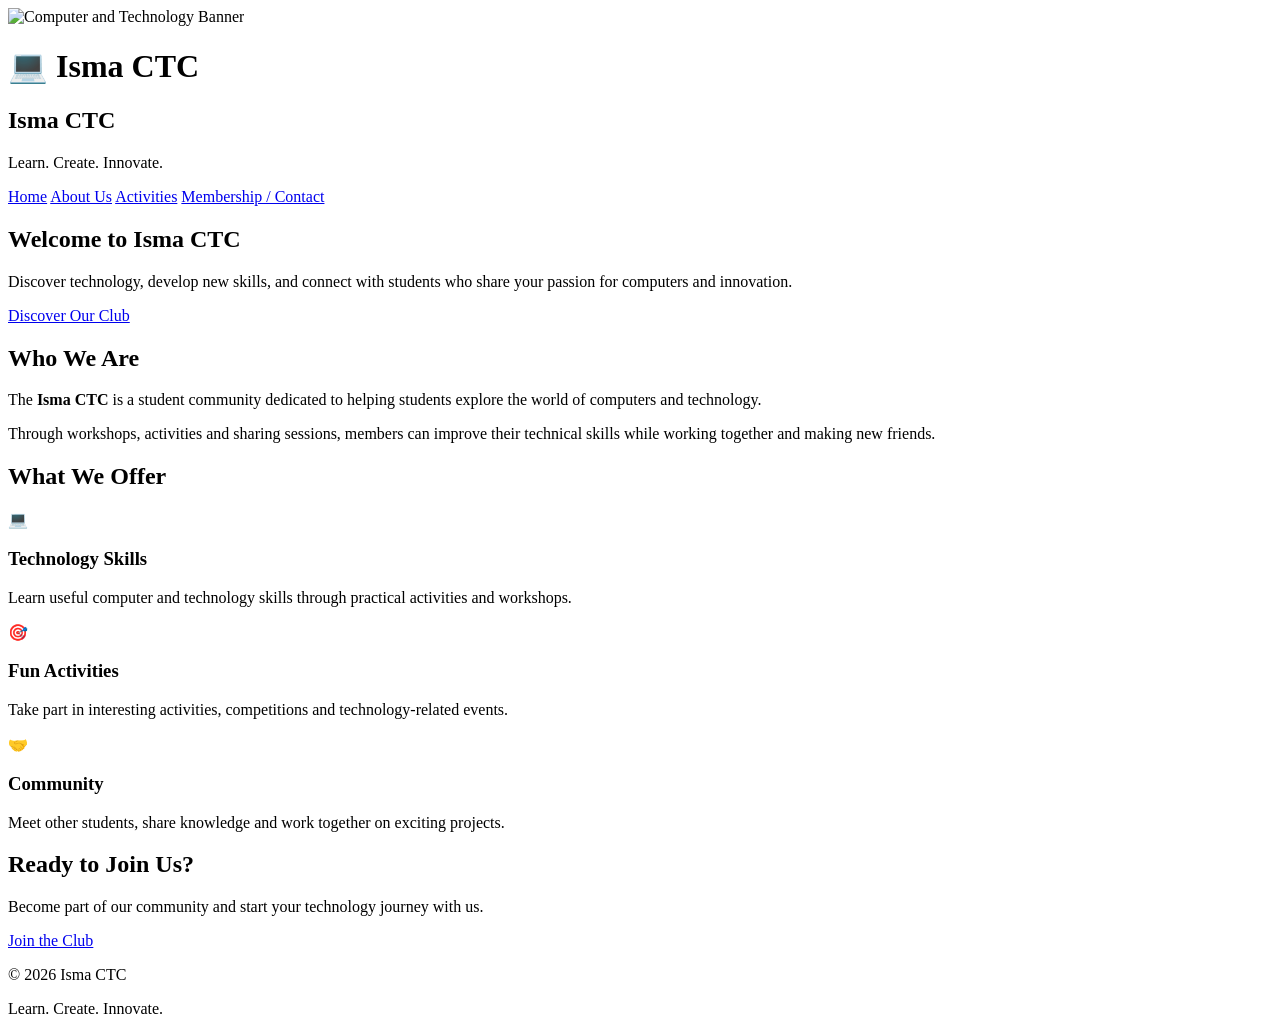
==== index.html @ 88b2e034 "Add files via upload" ====
<!DOCTYPE html>
<html lang="en">

<head>
    <meta charset="UTF-8">
    <meta name="viewport" content="width=device-width, initial-scale=1.0">
    <title>Isma CTC - Home</title>

    <link rel="stylesheet" href="css/style.css">
</head>

<body>

<!-- =========================
     TOP COMPUTER BANNER
     ========================= -->

<section class="top-banner">
    <img src="images/computer banner.jpeg"
         alt="Computer and Technology Banner"
		 width="700">
</section>


<!-- =========================
     HEADER
     ========================= -->

<header>

    <div class="logo">
        <h1>💻 Isma CTC</h1>
    </div>

    <h2>Isma CTC</h2>

    <p>Learn. Create. Innovate.</p>

</header>


<!-- =========================
     NAVIGATION
     ========================= -->

<nav>

    <a href="index.html">Home</a>

    <a href="about.html">About Us</a>

    <a href="activities.html">Activities</a>

    <a href="contact.html">Membership / Contact</a>

</nav>


<!-- =========================
     MAIN CONTENT
     ========================= -->

<main>

    <!-- Hero Section -->

    <section class="hero">

        <div class="hero-content">

            <h1>Welcome to Isma CTC</h1>

            <p>
                Discover technology, develop new skills,
                and connect with students who share your
                passion for computers and innovation.
            </p>

            <a href="about.html" class="button">
                Discover Our Club
            </a>

        </div>

    </section>


    <!-- Introduction -->

    <section class="introduction">

        <h2>Who We Are</h2>

        <p>
            The <strong>Isma CTC</strong> is a student community
            dedicated to helping students explore the world
            of computers and technology.
        </p>

        <p>
            Through workshops, activities and sharing sessions,
            members can improve their technical skills while
            working together and making new friends.
        </p>

    </section>


    <!-- What We Offer -->

    <section>

        <h2 class="section-title">What We Offer</h2>

        <div class="cards">

            <article class="card">

                <div class="card-icon">💻</div>

                <h3>Technology Skills</h3>

                <p>
                    Learn useful computer and technology
                    skills through practical activities
                    and workshops.
                </p>

            </article>


            <article class="card">

                <div class="card-icon">🎯</div>

                <h3>Fun Activities</h3>

                <p>
                    Take part in interesting activities,
                    competitions and technology-related events.
                </p>

            </article>


            <article class="card">

                <div class="card-icon">🤝</div>

                <h3>Community</h3>

                <p>
                    Meet other students, share knowledge
                    and work together on exciting projects.
                </p>

            </article>

        </div>

    </section>


    <!-- Join Section -->

    <section class="join-section">

        <h2>Ready to Join Us?</h2>

        <p>
            Become part of our community and start your
            technology journey with us.
        </p>

        <a href="contact.html" class="button">
            Join the Club
        </a>

    </section>

</main>


<!-- =========================
     FOOTER
     ========================= -->

<footer>

    <p>&copy; 2026 Isma CTC</p>

    <p>Learn. Create. Innovate.</p>

</footer>

</body>
</html>
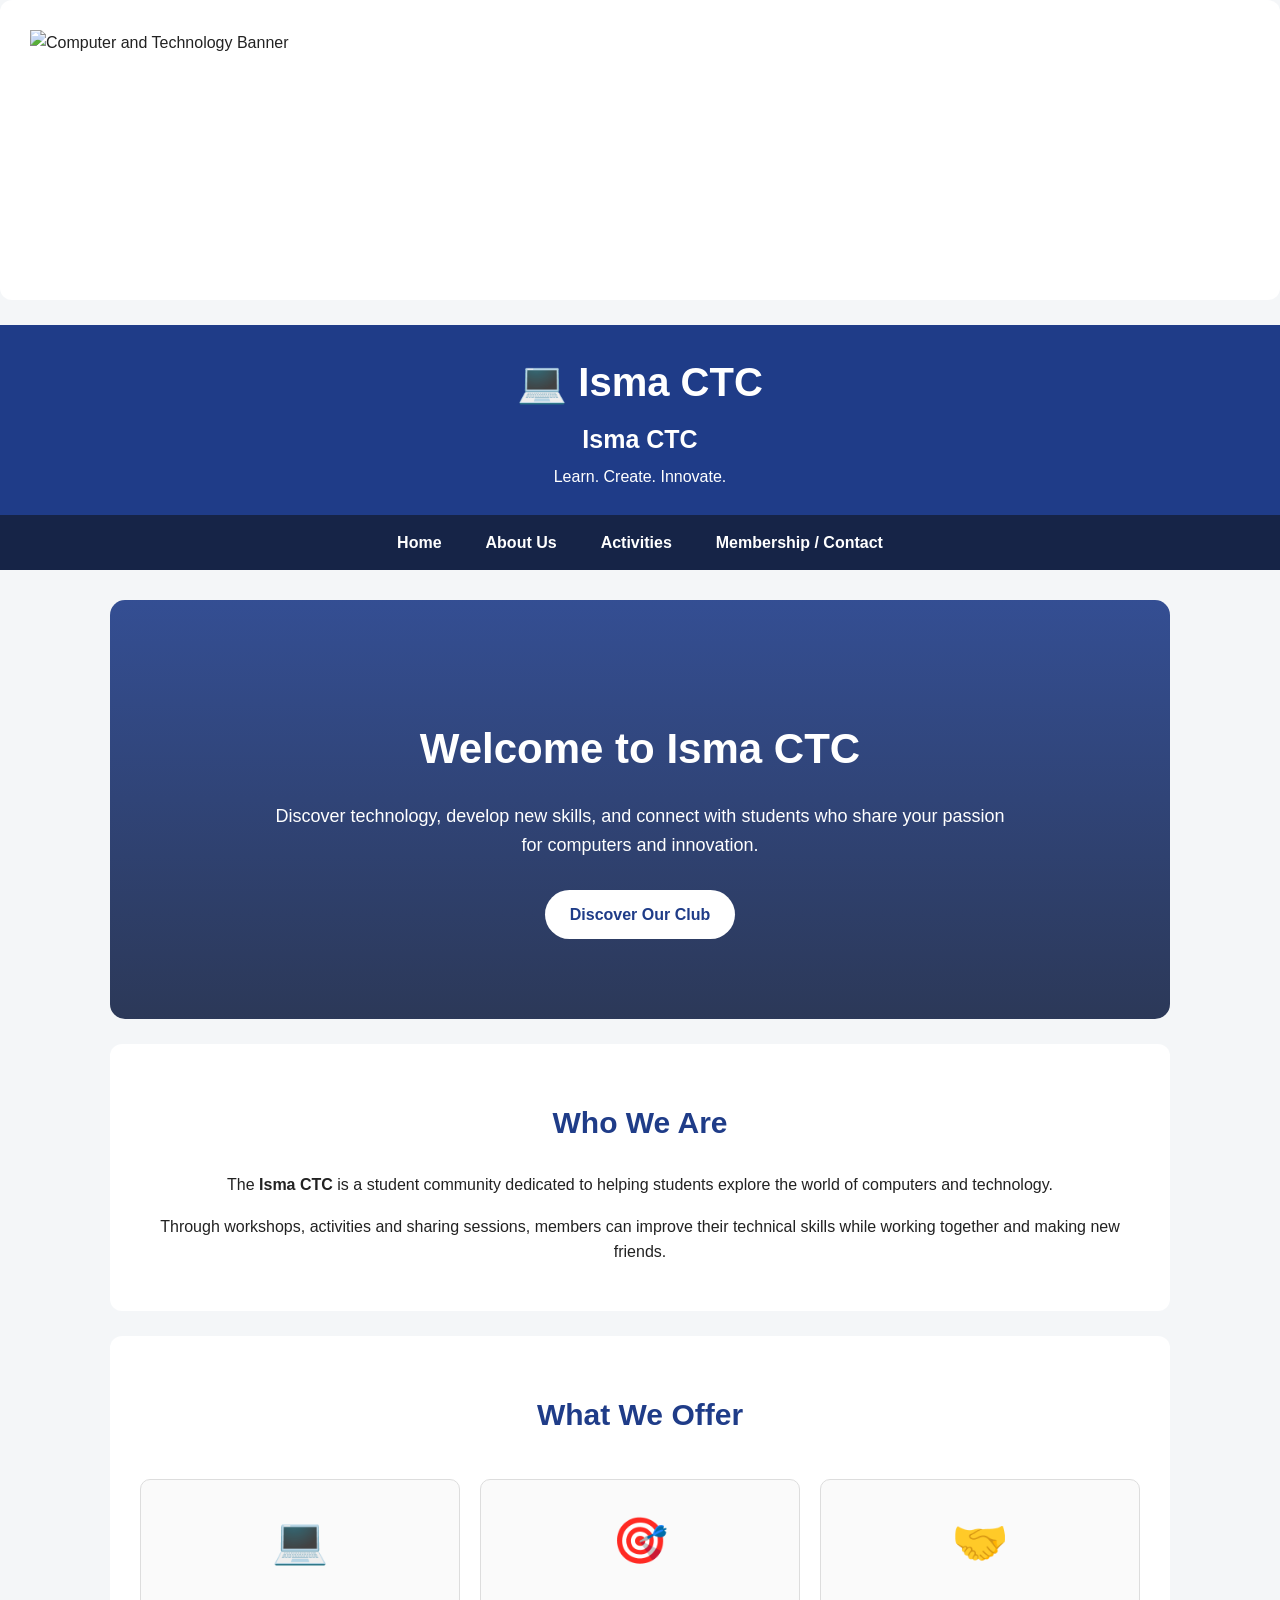
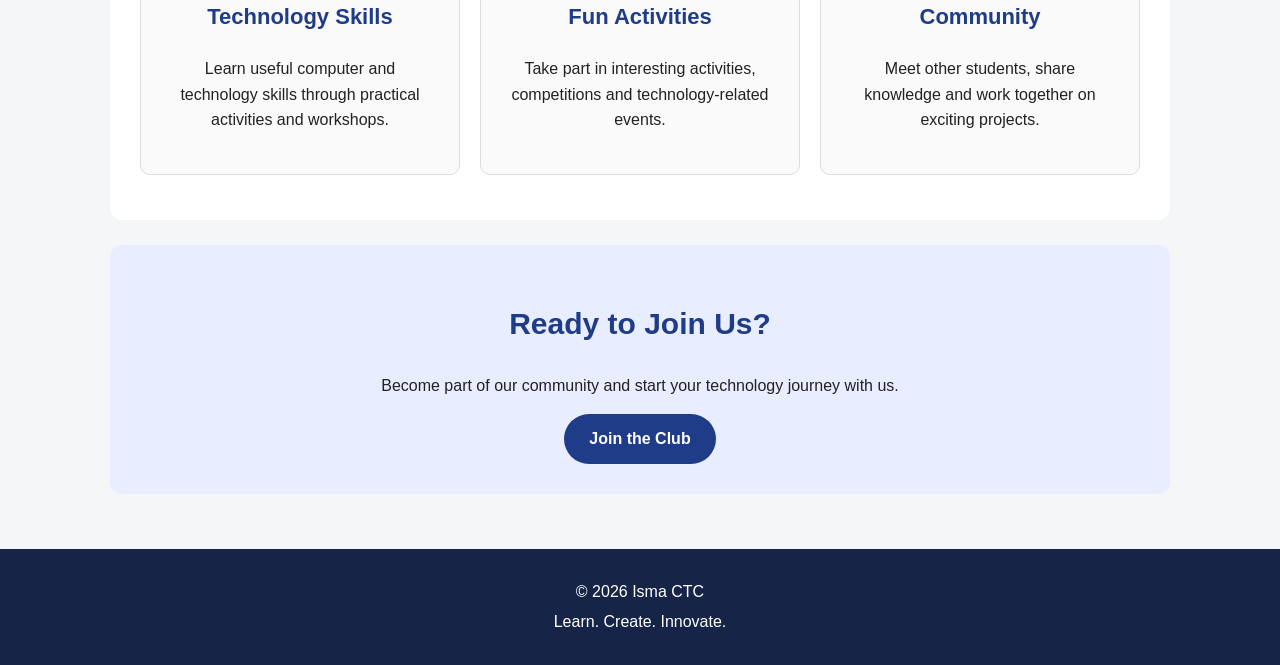
==== commit 39597b7d: "Update index.html" ====
--- a/index.html
+++ b/index.html
@@ -16,7 +16,7 @@
      ========================= -->
 
 <section class="top-banner">
-    <img src="images/computer banner.jpeg"
+    <img src="images/computer-banner.jpeg"
          alt="Computer and Technology Banner"
 		 width="700">
 </section>
@@ -194,4 +194,4 @@
 </footer>
 
 </body>
-</html>+</html>
--- a/css/style.css
+++ b/css/style.css
@@ -0,0 +1,375 @@
+/* =========================
+   GENERAL
+   ========================= */
+
+* {
+    box-sizing: border-box;
+}
+
+body {
+    margin: 0;
+    font-family: Arial, sans-serif;
+    background-color: #f4f6f8;
+    color: #222;
+    line-height: 1.6;
+}
+
+
+/* =========================
+   COMPUTER BANNER
+   ========================= */
+
+.top-banner {
+    width: 100%;
+    height: 300px;
+    overflow: hidden;
+}
+
+.top-banner img {
+    width: 100%;
+    height: 100%;
+    object-fit: cover;
+    display: block;
+}
+
+
+/* =========================
+   HEADER
+   ========================= */
+
+header {
+    background-color: #1f3c88;
+    color: white;
+    text-align: center;
+    padding: 25px 20px;
+}
+
+header h1 {
+    margin: 0;
+    font-size: 32px;
+}
+
+header h2 {
+    margin: 5px 0;
+    font-size: 25px;
+}
+
+header p {
+    margin: 5px 0 0;
+    font-size: 16px;
+}
+
+
+/* LOGO */
+
+.logo {
+    margin-bottom: 5px;
+}
+
+.logo h1 {
+    font-size: 40px;
+}
+
+
+/* =========================
+   NAVIGATION
+   ========================= */
+
+nav {
+    background-color: #162447;
+
+    display: flex;
+
+    justify-content: center;
+
+    flex-wrap: wrap;
+}
+
+nav a {
+    color: white;
+
+    text-decoration: none;
+
+    padding: 15px 22px;
+
+    font-weight: bold;
+}
+
+nav a:hover {
+    background-color: #1f3c88;
+}
+
+
+/* =========================
+   MAIN CONTENT
+   ========================= */
+
+main {
+    max-width: 1100px;
+
+    margin: auto;
+
+    padding: 30px 20px;
+}
+
+section {
+    background-color: white;
+
+    padding: 30px;
+
+    margin-bottom: 25px;
+
+    border-radius: 12px;
+}
+
+
+/* =========================
+   HERO
+   ========================= */
+
+.hero {
+    background: linear-gradient(
+        rgba(31, 60, 136, 0.9),
+        rgba(22, 36, 71, 0.9)
+    );
+
+    color: white;
+
+    text-align: center;
+
+    padding: 80px 30px;
+
+    border-radius: 15px;
+}
+
+.hero-content {
+    max-width: 750px;
+
+    margin: auto;
+}
+
+.hero h1 {
+    font-size: 42px;
+
+    margin-bottom: 20px;
+}
+
+.hero p {
+    font-size: 18px;
+
+    margin-bottom: 30px;
+}
+
+
+/* =========================
+   BUTTON
+   ========================= */
+
+.button {
+    display: inline-block;
+
+    background-color: white;
+
+    color: #1f3c88;
+
+    padding: 12px 25px;
+
+    border-radius: 25px;
+
+    text-decoration: none;
+
+    font-weight: bold;
+}
+
+.button:hover {
+    background-color: #dce5ff;
+}
+
+
+/* =========================
+   INTRODUCTION
+   ========================= */
+
+.introduction {
+    text-align: center;
+}
+
+.introduction h2 {
+    color: #1f3c88;
+
+    font-size: 30px;
+}
+
+
+/* =========================
+   SECTION TITLE
+   ========================= */
+
+.section-title {
+    text-align: center;
+
+    color: #1f3c88;
+
+    font-size: 30px;
+}
+
+
+/* =========================
+   CARDS
+   ========================= */
+
+.cards {
+    display: flex;
+
+    gap: 20px;
+
+    justify-content: center;
+}
+
+.card {
+    flex: 1;
+
+    text-align: center;
+
+    border: 1px solid #ddd;
+
+    padding: 25px;
+
+    border-radius: 10px;
+
+    background-color: #fafafa;
+}
+
+.card:hover {
+    transform: translateY(-5px);
+}
+
+.card-icon {
+    font-size: 45px;
+}
+
+.card h3 {
+    color: #1f3c88;
+
+    font-size: 22px;
+}
+
+
+/* =========================
+   JOIN SECTION
+   ========================= */
+
+.join-section {
+    text-align: center;
+
+    background-color: #e8edff;
+}
+
+.join-section h2 {
+    color: #1f3c88;
+
+    font-size: 30px;
+}
+
+.join-section .button {
+    background-color: #1f3c88;
+
+    color: white;
+}
+
+.join-section .button:hover {
+    background-color: #162447;
+}
+
+
+/* =========================
+   ARTICLE
+   ========================= */
+
+article {
+    border: 1px solid #ddd;
+
+    padding: 20px;
+
+    margin: 15px 0;
+
+    border-radius: 8px;
+}
+
+article h3 {
+    color: #1f3c88;
+}
+
+
+/* =========================
+   FOOTER
+   ========================= */
+
+footer {
+    background-color: #162447;
+
+    color: white;
+
+    text-align: center;
+
+    padding: 25px;
+}
+
+footer p {
+    margin: 5px;
+}
+
+
+/* =========================
+   MOBILE RESPONSIVE
+   ========================= */
+
+@media (max-width: 700px) {
+
+    .top-banner {
+        height: 180px;
+    }
+
+    nav {
+        flex-direction: column;
+
+        text-align: center;
+    }
+
+    nav a {
+        border-bottom: 1px solid #444;
+    }
+
+    main {
+        padding: 15px;
+    }
+
+    section {
+        padding: 20px;
+    }
+
+    .hero {
+        padding: 50px 20px;
+    }
+
+    .hero h1 {
+        font-size: 30px;
+    }
+
+    .hero p {
+        font-size: 16px;
+    }
+
+    .cards {
+        flex-direction: column;
+    }
+
+    .card {
+        width: 100%;
+    }
+
+    header h2 {
+        font-size: 21px;
+    }
+
+}
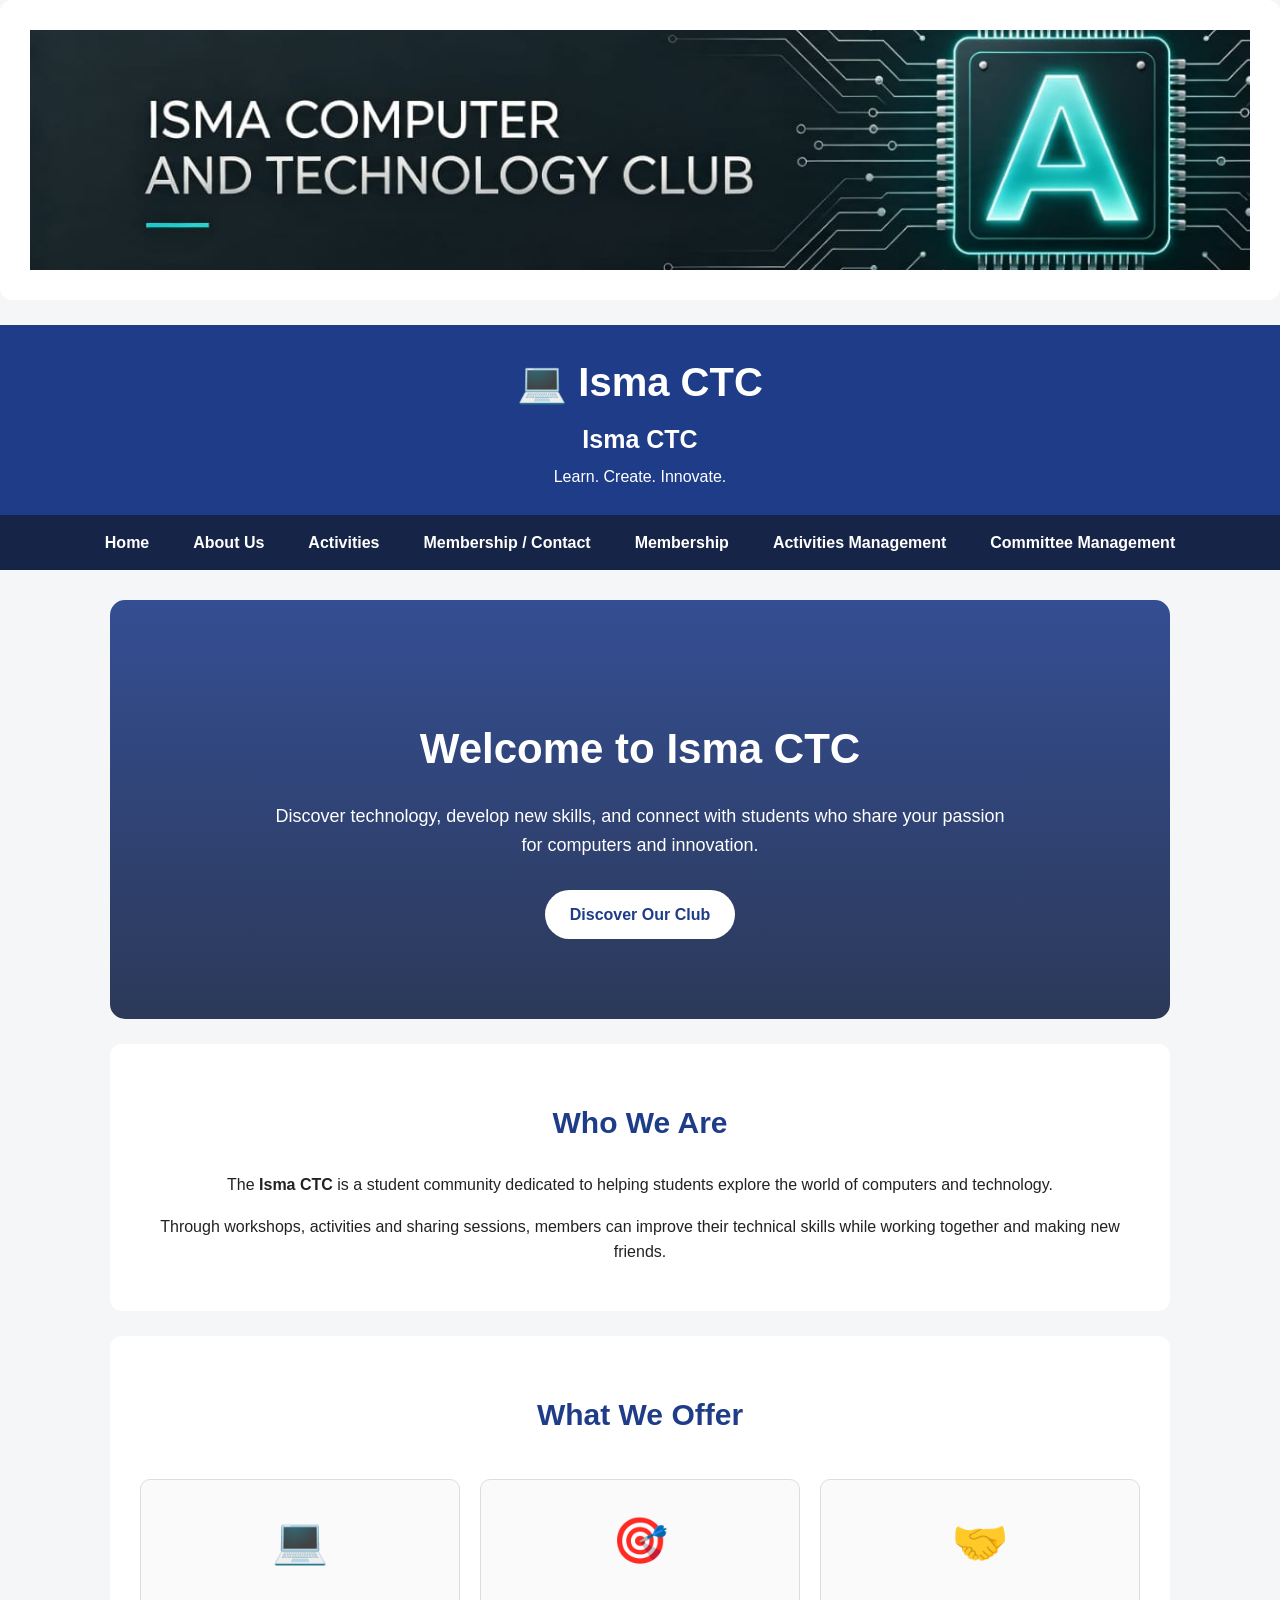
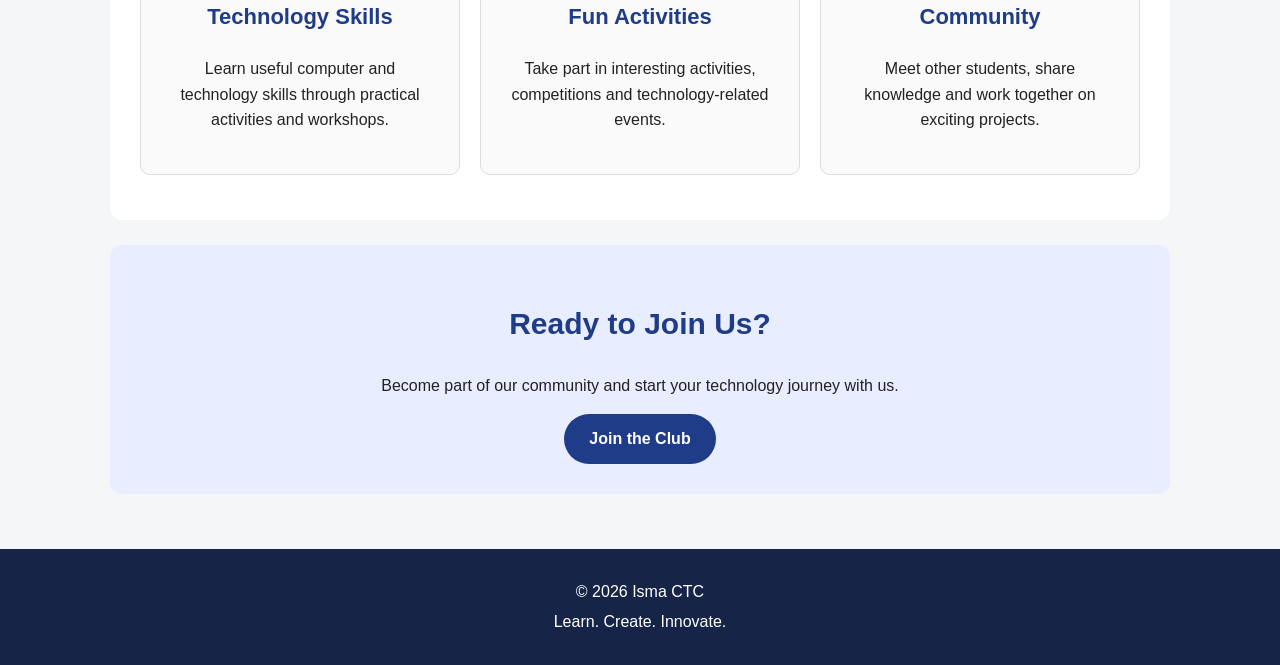
==== commit 34cebd8b: "Update index.html" ====
--- a/index.html
+++ b/index.html
@@ -53,6 +53,12 @@
 
     <a href="contact.html">Membership / Contact</a>
 
+	<a href="members/index.php">Membership</a>
+
+<a href="activities/index.php">Activities Management</a>
+
+<a href="committee/index.php">Committee Management</a>
+
 </nav>
 
 
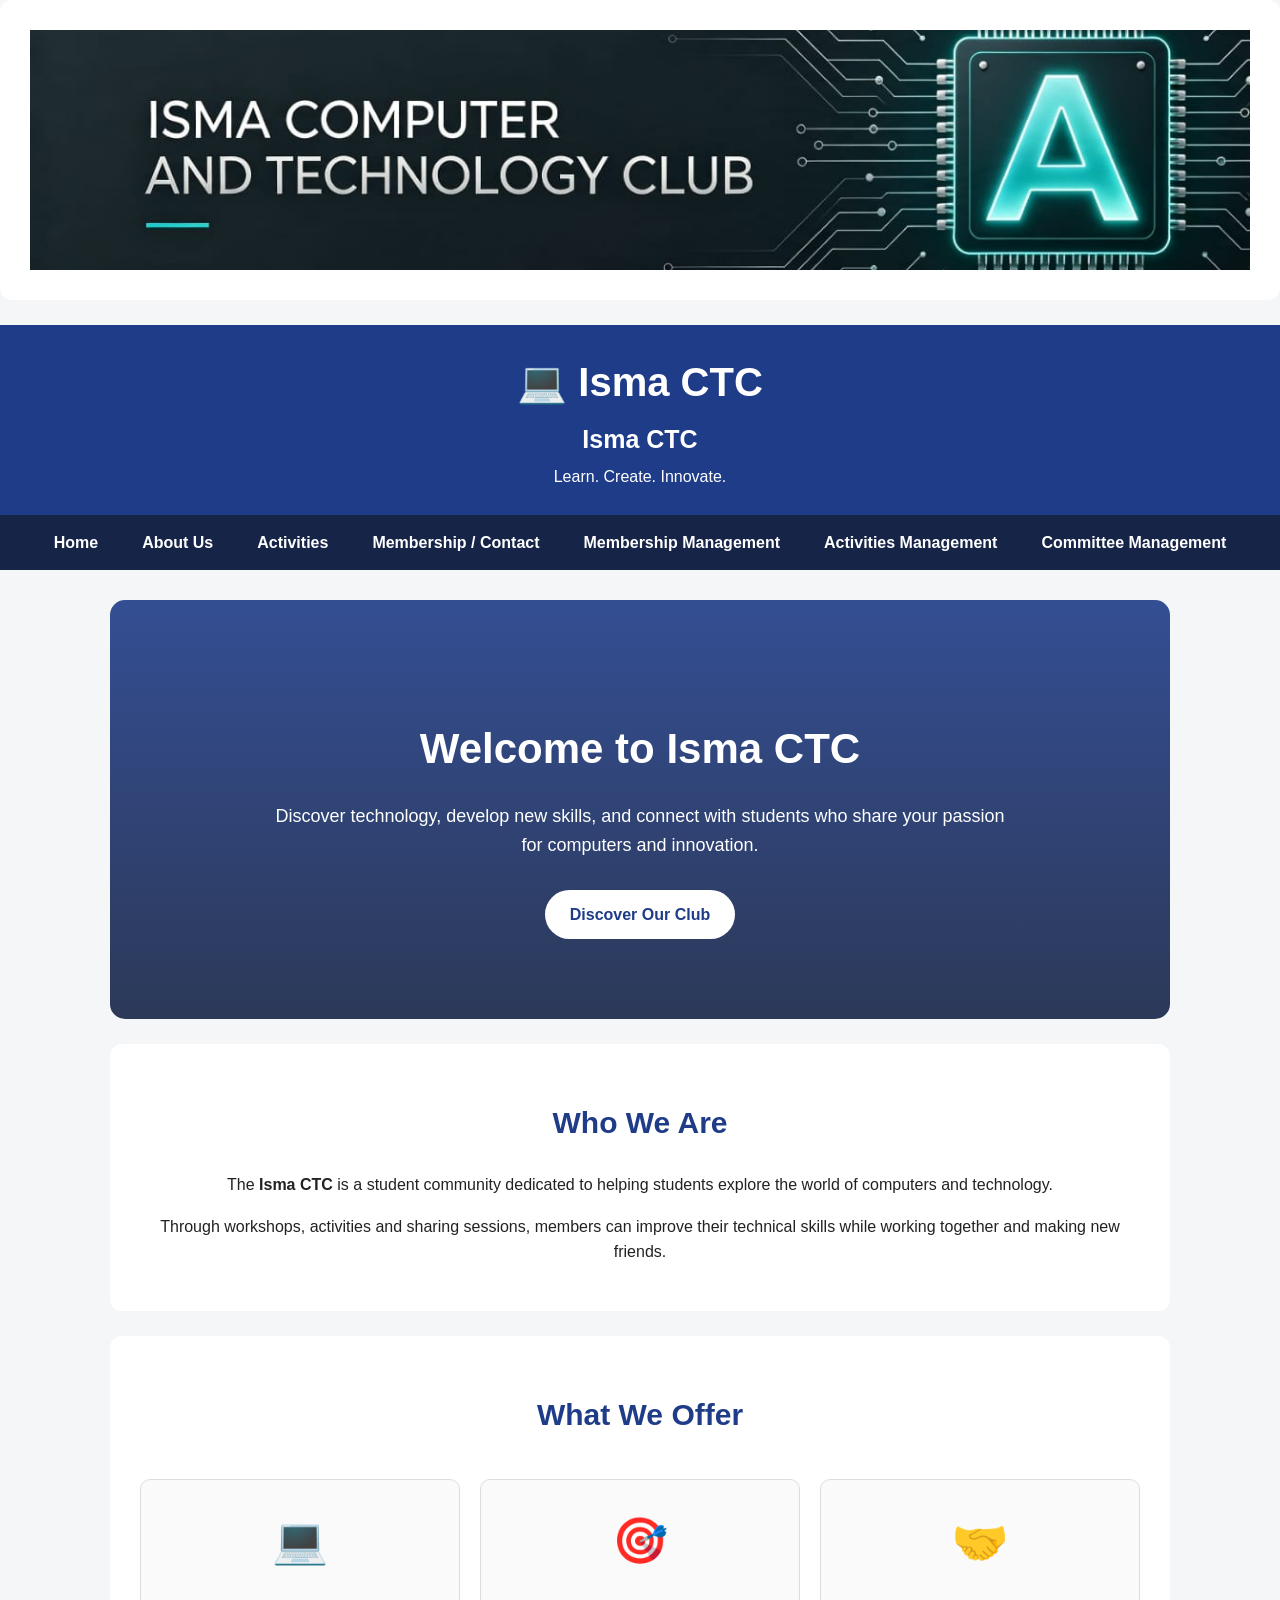
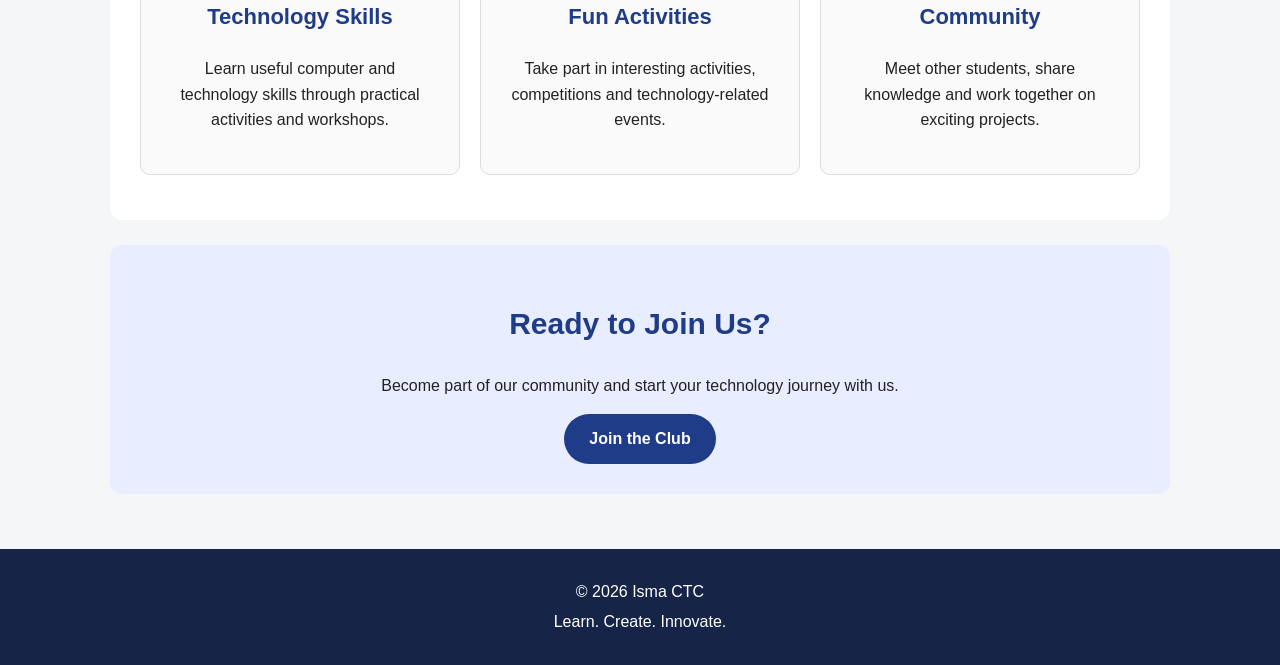
==== commit 0247b631: "Update index.html" ====
--- a/index.html
+++ b/index.html
@@ -53,11 +53,17 @@
 
     <a href="contact.html">Membership / Contact</a>
 
-	<a href="members/index.php">Membership</a>
-
-<a href="activities/index.php">Activities Management</a>
-
-<a href="committee/index.php">Committee Management</a>
+<a href="https://isma-ctc.site.je/members/index.php">
+    Membership Management
+</a>
+
+<a href="https://isma-ctc.site.je/activities/index.php">
+    Activities Management
+</a>
+
+<a href="https://isma-ctc.site.je/committee/index.php">
+    Committee Management
+</a>
 
 </nav>
 
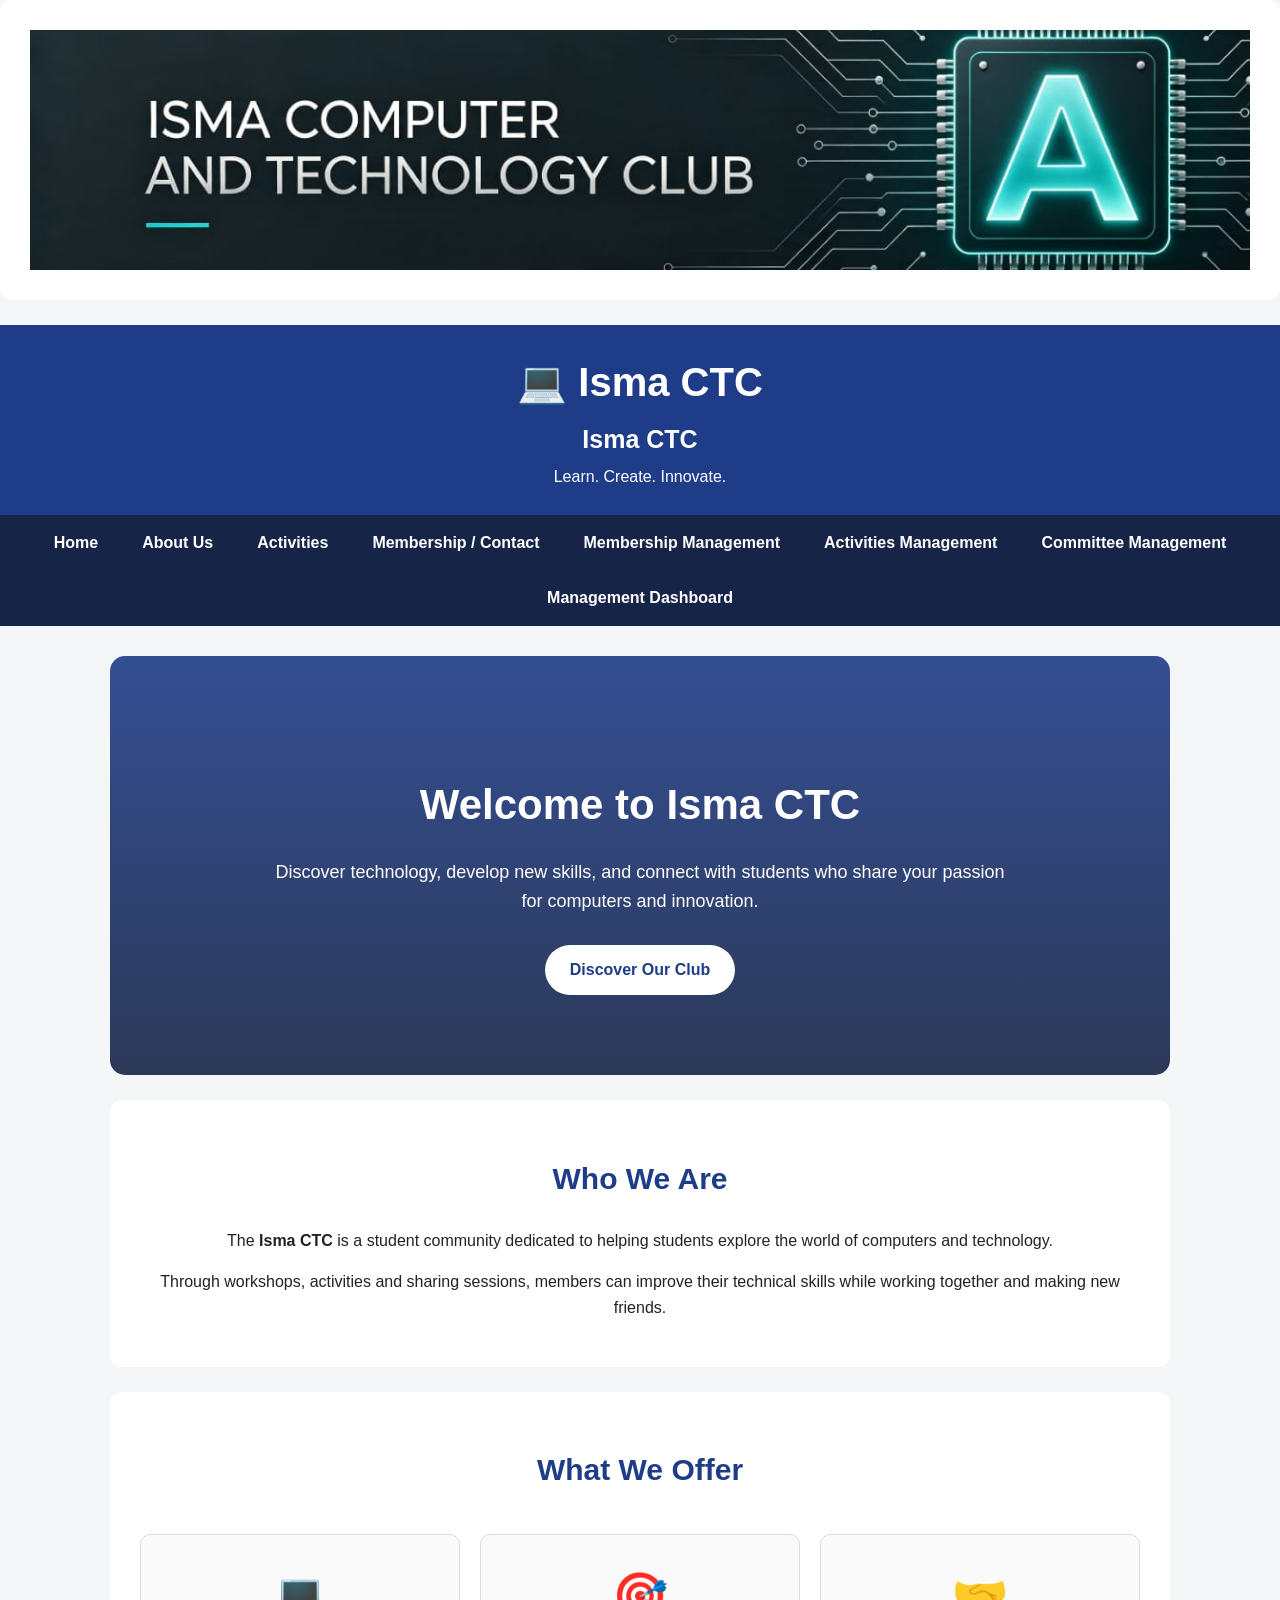
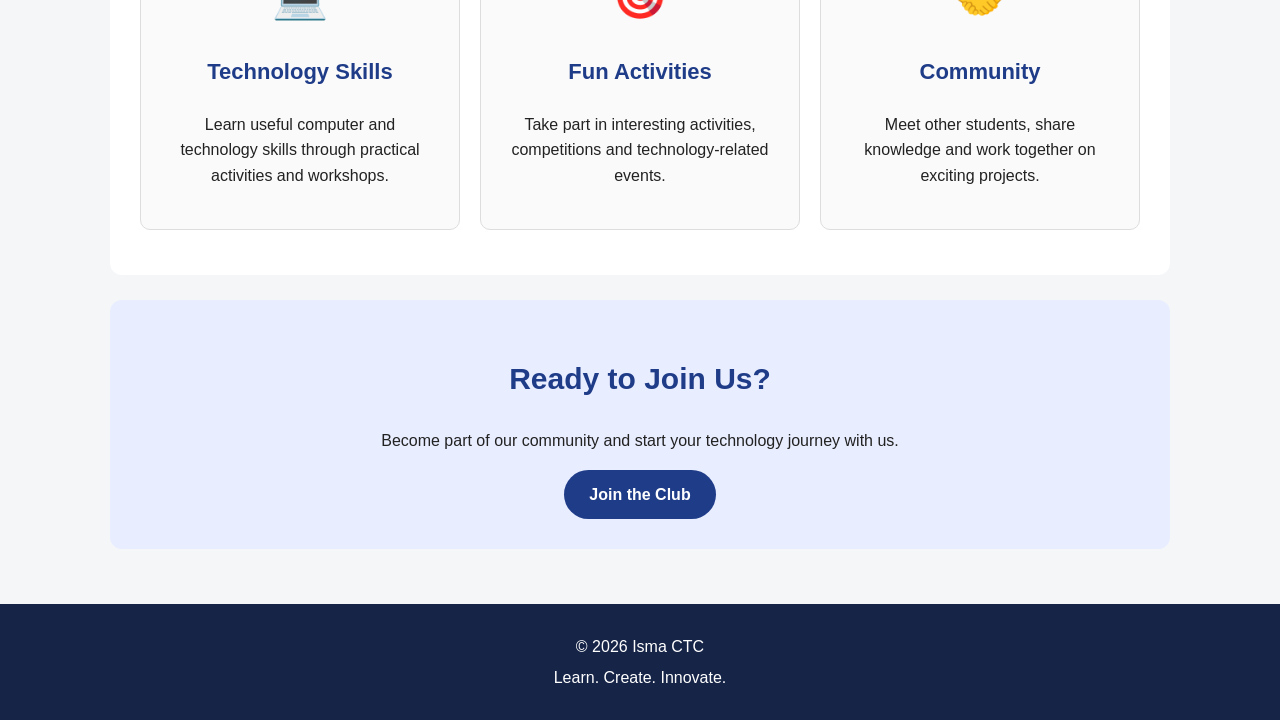
==== commit 833d9586: "Update index.html" ====
--- a/index.html
+++ b/index.html
@@ -63,6 +63,11 @@
 
 <a href="https://isma-ctc.site.je/committee/index.php">
     Committee Management
+
+<a href="https://isma-ctc.site.je/management.html">
+    Management Dashboard
+</a>
+	
 </a>
 
 </nav>
